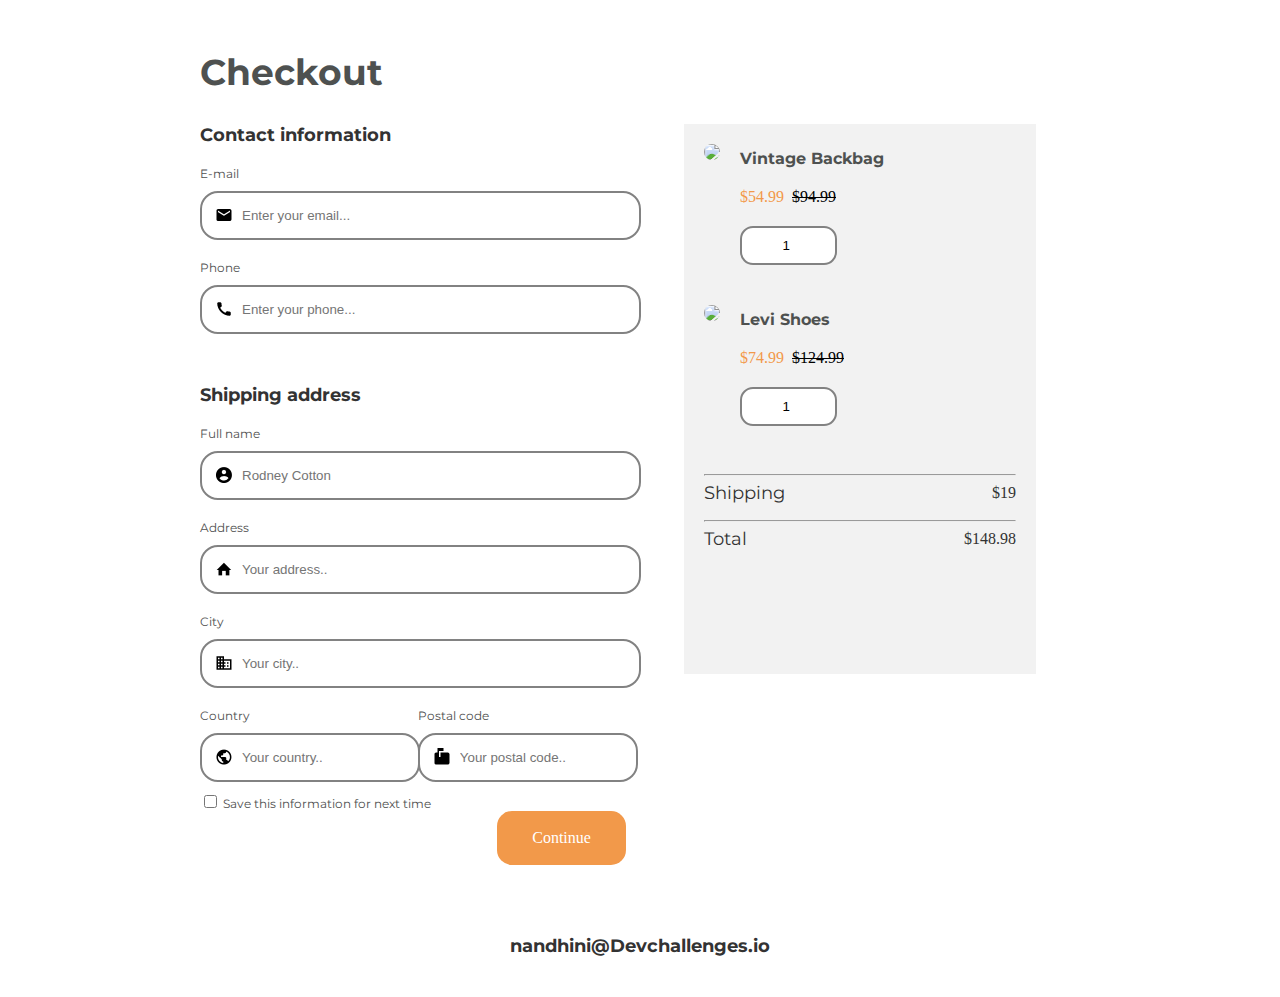
==== checkout-form/index.html @ 09ecbc02 "Added new checkout-form web page" ====
<!Doctype html>
<html>

<head>
    <title>
        Checkout
    </title>
    <meta name="viewport" content="width=device-width, initial-scale=1.0" />
    <link rel="shortcut icon" href="Assest/devchallenges.png" type="image/x-icon" />
    <link rel="stylesheet" href="style.css">
    <link href='https://fonts.googleapis.com/css?family=Montserrat' rel='stylesheet'>
    <link href="https://fonts.googleapis.com/css2?family=Playfair+Display:wght@500;600&display=swap" rel="stylesheet" />
</head>

<body>
    <div class="header">
        <h1>Checkout</h1>
    </div>
    <div class="ecommerce">
        <div class="shipping">
            <div class="information">
                <div class="details">
                    <h2>Contact information</h2>
                </div>
                <form method="GET">
                    <p>E-mail</p>
                    <div class="email">
                        <img src="Assest/email.png">
                        <input type="text" placeholder="Enter your email..." name="email" />
                    </div>
                </form>
                <form method="GET">
                    <p>Phone</p>
                    <div class="phone">
                        <img src="Assest/call.png">
                        <input class="textbox" type="text" placeholder="Enter your phone..." />
                    </div>
                </form>
            </div>

            <div class="shipping-address">
                <div class="details">
                    <h2>Shipping address</h2>
                </div>
                <form method="GET">
                    <p>Full name</p>
                    <div class="full-name">
                        <img src="Assest/baseline.png">
                        <input class="textbox" type="text" placeholder="Rodney Cotton" />
                    </div>
                </form>
                <form method="GET">
                    <div>
                        <p>Address</p>
                        <div class="address">
                            <img src="Assest/home.png">
                            <input class="textbox" type="text" placeholder="Your address.." />
                        </div>
                    </div>
                </form>
                <form method="GET">
                    <div>
                        <p>City</p>
                        <div class="city">
                            <img src="Assest/business.png">
                            <input class="textbox" type="text" placeholder="Your city.." />
                        </div>
                    </div>
                </form>
            </div>
            <div class="state">
                <div class="get">
                    <p>Country</p>
                    <div class="country">
                        <img src="Assest/public.png">
                        <input class="textbox" type="text" placeholder="Your country.." />
                    </div>
                </div>
                <div class="code">
                    <p>Postal code</p>
                    <div class="postal-code">
                        <img src="Assest/mailbox.png">
                        <input class="textbox" type="text" placeholder="Your postal code.." />
                    </div>
                </div>
            </div>
            <div class="save">
                <input type="checkbox"> Save this information for next time
            </div>
            <div class="continue">
                <a class="#" href="index.html"> Continue</a>
            </div>
        </div>
        <div class="products">
            <div class="vintage-backbag">
                <div>
                    <img src="assest/photo1.png">
                </div>
                <div class="name">
                    <h3>Vintage Backbag</h3>
                    <span>$54.99<s>$94.99</s></span>
                    <div class="number">
                        <input type="number" name="" id="" value="1" min="1">
                    </div>
                </div>
            </div>
            <div class="levi-shoes">
                <div>
                    <img src="assest/photo2.png">
                </div>
                <div class="name">
                    <h3>Levi Shoes</h3>
                    <span>$74.99<s>$124.99</s></span>
                    <div class="number">
                        <input type="number" name="" id="" value="1" min="1">
                    </div>
                </div>
            </div>
            <div class="value">
                <hr>
                <div class="shipping-value">
                    <p>Shipping</p>
                    <span>$19</span>

                </div>
                <hr>
                <div class="total-value">
                    <p>Total</p>
                    <span>$148.98</span>
                </div>
            </div>
        </div>
    </div>
    </div>
    <div class="footer">
        <h2>nandhini@Devchallenges.io</h2>
    </div>
</body>

</html>
---- checkout-form/style.css ----
body {
    margin: 20px 200px;
    max-width: 1200px;
    background-color: none;
}

.header h1 {
    margin: 0;
    padding: 30px 0;
}

h1,
h2 {
    padding: 20px 0;
    margin: 0;
}

.details h2 {
    padding: 0px 0 20px 0;
    margin: 0;
}

h1 {
    font-family: "montserrat";
    font-size: 36px;
    line-height: 44px;
    width: 600;
    color: #4E5150;
}

h3 {
    padding: 20px 0;
    margin: 0;
    font-family: "montserrat";
    font-size: 16px;
    line-height: 19px;
    width: 600;
    color: #4E5150;
}

.number {
    padding: 20px 0;
}

h2 {
    font-family: "montserrat";
    font-size: 18px;
    line-height: 22px;
    width: 600;
    color: #333333;
}

p {
    padding: 0;
    margin: 0;
    font-family: "montserrat";
    font-size: 12px;
    line-height: 15px;
    width: 600;
    color: #4F4F4F;
    padding-bottom: 10px;

}

.placeholder {
    font-family: "montserrat";
    font-size: 16px;
    line-height: 20px;
    width: 600;
    color: #828282;
}

.save {
    font-family: "montserrat";
    font-size: 12px;
    line-height: 15px;
    width: 600;
    color: #4F4F4F;
}

.state input,
.shipping-address input,
.information input {
    width: 95%;
    padding: 15px 15px 15px 40px;
    border: none;
    border: 2px solid #828282;
    border-radius: 18px;
}

span {
    color: #F2994A;

}

s {
    color: #000;
    padding-left: 8px;
}

.state {
    display: flex;
}

.get,
.code {
    width: 45%;
}

.email,
.phone,
.full-name,
.address,
.city,
.country,
.postal-code {
    position: relative;
    width: 83%;
}

form {
    padding-bottom: 20px;

}

.email img,
.phone img,
.full-name img,
.address img,
.city img,
.country img,
.postal-code img {
    position: absolute;
    padding-left: 15px;
    padding-top: 15px;
}

.shipping {
    width: 55%;
}

.ecommerce {
    display: flex;
}

.save {
    padding-top: 10px;
}

.vintage-backbag,
.levi-shoes {
    display: flex;

}

.shipping-value,
.total-value {
    display: flex;
    justify-content: space-between;
}

.information {
    padding-bottom: 30px;
}

.products {
    background-color: #F2F2F2;
    width: 40%;
    height: 550px;
}

.products img {
    padding: 20px 20px 20px 20px;
    border-radius: 30px;
}

.name {
    padding: 5px 0 0 0;
}

.value {
    padding: 20px;
}

.name input {
    width: 45%;
}

.products input {
    width: 30%;
    padding: 10px 10px 10px 20px;
    border: none;
    border: 2px solid #828282;
    border-radius: 13px;
    text-align: center;
}

.value p {
    font-family: "montserrat";
    font-size: 18px;
    line-height: 18px;
    width: 600;
    color: #333333;
    padding-bottom: 10px;
}

.continue {
    width: 88%;
}

a {
    background-color: #F2994A;
    padding: 18px 35px;
    border-color: #F2994A;
    border-radius: 15px;
    float: right;
    text-decoration: none;
    color: #FFFFFF;
}

.country,
.postal-code {
    width: 78%;
}

.value span {
    color: #333333;
}

.footer {
    font-family: "Montserrat", sans-serif;
    font-style: normal;
    font-weight: 600;
    font-size: 14px;
    line-height: 17px;
    color: #A9A9A9;
    padding-top: 50px;
    text-align: center;
}

@media only screen and (max-width: 1090px) {
    body {
        width: auto;
        margin: 0px 60px;
        background-color: none;
    }

    .shipping {
        width: 60%;
    }

    .email,
    .phone,
    .full-name,
    .address,
    .city,
    .country,
    .postal-code {
        width: 80%;
    }

    .get .country,
    .code .postal-code {
        width: 90%;
    }

    .state input {
        width: 76%;
    }

    .continue {
        width: 87%;
    }
}

@media only screen and (max-width: 769px) {
    body {
        width: auto;
        margin: 10px 30px;
    }

    .products {
        width: 60%;
    }

    form {
        padding-bottom: 10px;
    }

    .information {
        padding-bottom: 10px;
    }

    .email,
    .phone,
    .full-name,
    .address,
    .city,
    .country,
    .postal-code {
        width: 70%;
    }

    .get .country,
    .code .postal-code {
        width: 70%;
    }

    .save {
        padding-top: 20px;
    }

    .state input {
        width: 70%;
    }

    .continue {
        padding-top: 20px;
    }
}

@media only screen and (max-width: 376px) {
    body {
        width: auto;
        margin: 10px 15px;
    }

    .ecommerce {
        display: flex;
        flex-direction: column-reverse;
        padding-bottom: 20px;
    }

    .products {
        width: 100%;
    }

    .shipping {
        width: 100%;
        padding-top: 20px;

    }

    .get .country,
    .code .postal-code {
        width: 80%;
    }

    .email,
    .phone,
    .full-name,
    .address,
    .city,
    .country,
    .postal-code {
        width: 85%;
    }

    .state input {
        width: 78%;
    }

    .continue {
        padding-top: 20px;
        width: 100%;
    }

    .get,
    .code {
        width: 48%;
    }

}
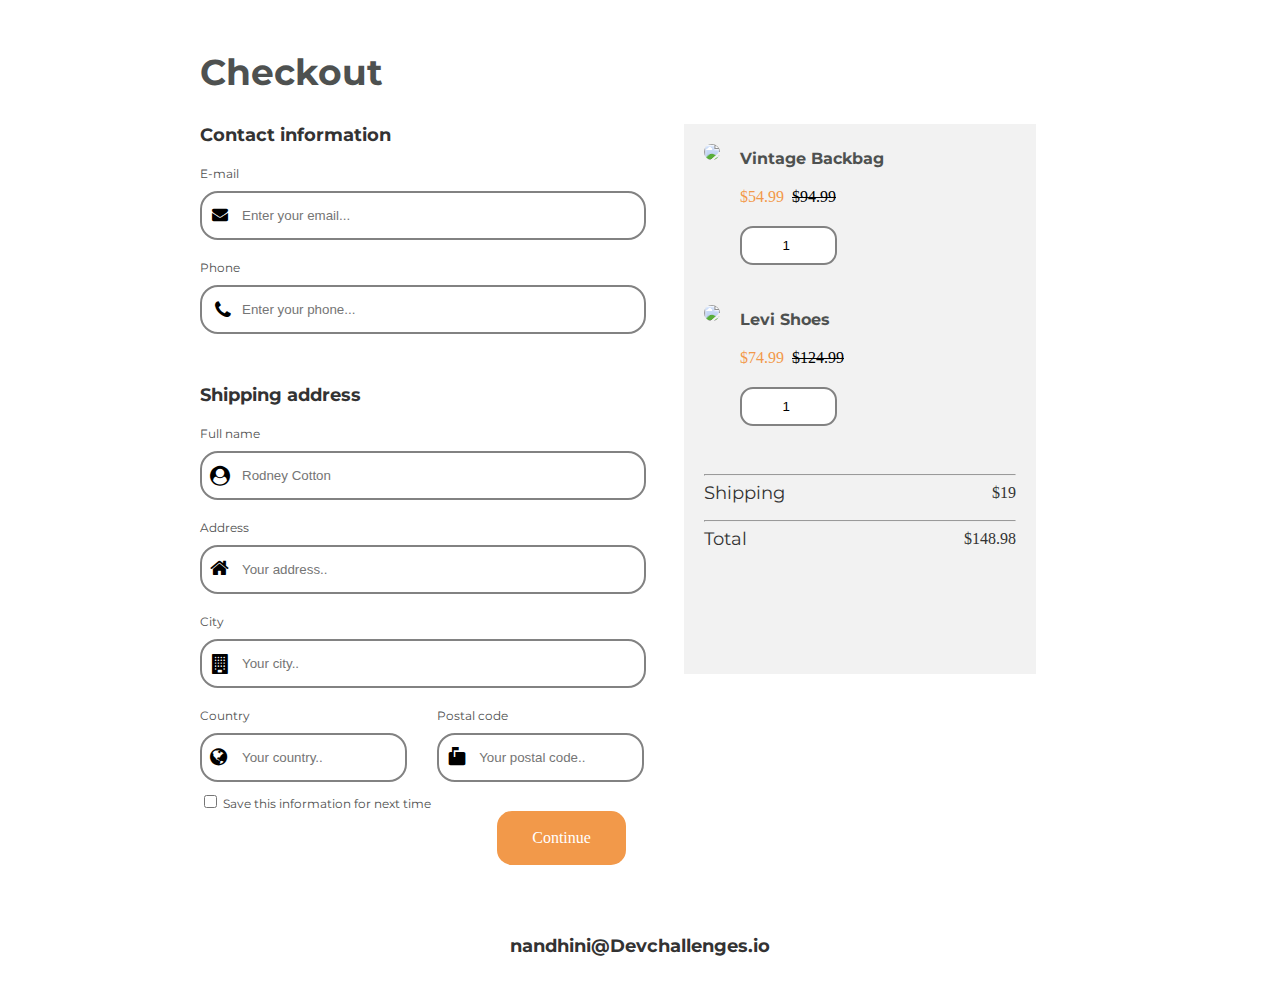
==== commit 03b1ae64: "Some changes made in style Css" ====
--- a/checkout-form/index.html
+++ b/checkout-form/index.html
@@ -8,6 +8,9 @@
     <meta name="viewport" content="width=device-width, initial-scale=1.0" />
     <link rel="shortcut icon" href="Assest/devchallenges.png" type="image/x-icon" />
     <link rel="stylesheet" href="style.css">
+    <link href="https://fonts.googleapis.com/icon?family=Material+Icons" rel="stylesheet">
+    <link rel="stylesheet" href="https://cdnjs.cloudflare.com/ajax/libs/font-awesome/4.7.0/css/font-awesome.min.css">
+    <link rel="stylesheet" href="https://cdnjs.cloudflare.com/ajax/libs/font-awesome/4.7.0/css/font-awesome.min.css">
     <link href='https://fonts.googleapis.com/css?family=Montserrat' rel='stylesheet'>
     <link href="https://fonts.googleapis.com/css2?family=Playfair+Display:wght@500;600&display=swap" rel="stylesheet" />
 </head>
@@ -23,16 +26,14 @@
                     <h2>Contact information</h2>
                 </div>
                 <form method="GET">
-                    <p>E-mail</p>
                     <div class="email">
-                        <img src="Assest/email.png">
+                        <p>E-mail</p>
+                        <i class="fa fa-envelope" aria-hidden="true"></i>
                         <input type="text" placeholder="Enter your email..." name="email" />
                     </div>
-                </form>
-                <form method="GET">
-                    <p>Phone</p>
                     <div class="phone">
-                        <img src="Assest/call.png">
+                        <p>Phone</p>
+                        <i class="fa fa-phone" aria-hidden="true"></i>
                         <input class="textbox" type="text" placeholder="Enter your phone..." />
                     </div>
                 </form>
@@ -43,43 +44,38 @@
                     <h2>Shipping address</h2>
                 </div>
                 <form method="GET">
-                    <p>Full name</p>
                     <div class="full-name">
-                        <img src="Assest/baseline.png">
+                        <p>Full name</p>
+                        <i class="fa fa-user-circle" aria-hidden="true"></i>
                         <input class="textbox" type="text" placeholder="Rodney Cotton" />
                     </div>
-                </form>
-                <form method="GET">
-                    <div>
+                    <div class="address">
                         <p>Address</p>
-                        <div class="address">
-                            <img src="Assest/home.png">
-                            <input class="textbox" type="text" placeholder="Your address.." />
-                        </div>
+                        <i class="fa fa-home" aria-hidden="true"></i>
+                        <input class="textbox" type="text" placeholder="Your address.." />
                     </div>
-                </form>
-                <form method="GET">
-                    <div>
+                    <div class="city">
                         <p>City</p>
-                        <div class="city">
-                            <img src="Assest/business.png">
-                            <input class="textbox" type="text" placeholder="Your city.." />
-                        </div>
+                        <i class="fa fa-building" aria-hidden="true"></i>
+                        <input class="textbox" type="text" placeholder="Your city.." />
                     </div>
                 </form>
             </div>
+
             <div class="state">
                 <div class="get">
                     <p>Country</p>
                     <div class="country">
-                        <img src="Assest/public.png">
+                        <i class="fa fa-globe" aria-hidden="true"></i>
                         <input class="textbox" type="text" placeholder="Your country.." />
                     </div>
                 </div>
                 <div class="code">
                     <p>Postal code</p>
                     <div class="postal-code">
-                        <img src="Assest/mailbox.png">
+                        <span class="material-icons" color="black">
+                            markunread_mailbox
+                        </span>
                         <input class="textbox" type="text" placeholder="Your postal code.." />
                     </div>
                 </div>
@@ -91,6 +87,7 @@
                 <a class="#" href="index.html"> Continue</a>
             </div>
         </div>
+
         <div class="products">
             <div class="vintage-backbag">
                 <div>
@@ -132,6 +129,7 @@
         </div>
     </div>
     </div>
+    </div>
     <div class="footer">
         <h2>nandhini@Devchallenges.io</h2>
     </div>
--- a/checkout-form/style.css
+++ b/checkout-form/style.css
@@ -70,6 +70,10 @@
     color: #828282;
 }
 
+.information {
+    width: 100%;
+}
+
 .save {
     font-family: "montserrat";
     font-size: 12px;
@@ -81,11 +85,12 @@
 .state input,
 .shipping-address input,
 .information input {
-    width: 95%;
+    width: 80%;
     padding: 15px 15px 15px 40px;
     border: none;
     border: 2px solid #828282;
     border-radius: 18px;
+    outline: 0;
 }
 
 span {
@@ -104,7 +109,7 @@
 
 .get,
 .code {
-    width: 45%;
+    width: 49%;
 }
 
 .email,
@@ -115,7 +120,11 @@
 .country,
 .postal-code {
     position: relative;
-    width: 83%;
+}
+
+.address,
+.city {
+    padding-top: 20px;
 }
 
 form {
@@ -123,16 +132,57 @@
 
 }
 
-.email img,
-.phone img,
-.full-name img,
-.address img,
-.city img,
-.country img,
-.postal-code img {
-    position: absolute;
-    padding-left: 15px;
-    padding-top: 15px;
+.phone {
+    padding-top: 20px;
+}
+
+i.fa.fa-envelope {
+    position: absolute;
+    top: 40px;
+    left: 12px;
+}
+
+i.fa.fa-phone {
+    position: absolute;
+    top: 60px;
+    left: 15px;
+    font-size: 20px;
+}
+
+i.fa.fa-user-circle {
+    position: absolute;
+    top: 40px;
+    left: 10px;
+    font-size: 20px;
+}
+
+i.fa.fa-home {
+    position: absolute;
+    top: 58px;
+    left: 10px;
+    font-size: 20px;
+}
+
+i.fa.fa-building {
+    position: absolute;
+    left: 12px;
+    top: 60px;
+    font-size: 20px;
+}
+
+i.fa.fa-globe {
+    position: absolute;
+    top: 14px;
+    left: 10px;
+    font-size: 20px;
+}
+
+span.material-icons {
+    left: 10px;
+    color: black;
+    position: absolute;
+    top: 14px;
+    font-size: 20px;
 }
 
 .shipping {
@@ -193,6 +243,7 @@
     border: 2px solid #828282;
     border-radius: 13px;
     text-align: center;
+    outline: 0;
 }
 
 .value p {
@@ -256,7 +307,12 @@
     .city,
     .country,
     .postal-code {
-        width: 80%;
+        width: 95%;
+    }
+
+    .get,
+    .code {
+        width: 45%;
     }
 
     .get .country,
@@ -298,7 +354,12 @@
     .city,
     .country,
     .postal-code {
-        width: 70%;
+        width: 90%;
+    }
+
+    .get,
+    .code {
+        width: 50%;
     }
 
     .get .country,
@@ -353,7 +414,7 @@
     .city,
     .country,
     .postal-code {
-        width: 85%;
+        width: 100%;
     }
 
     .state input {
@@ -367,7 +428,7 @@
 
     .get,
     .code {
-        width: 48%;
+        width: 50%;
     }
 
 }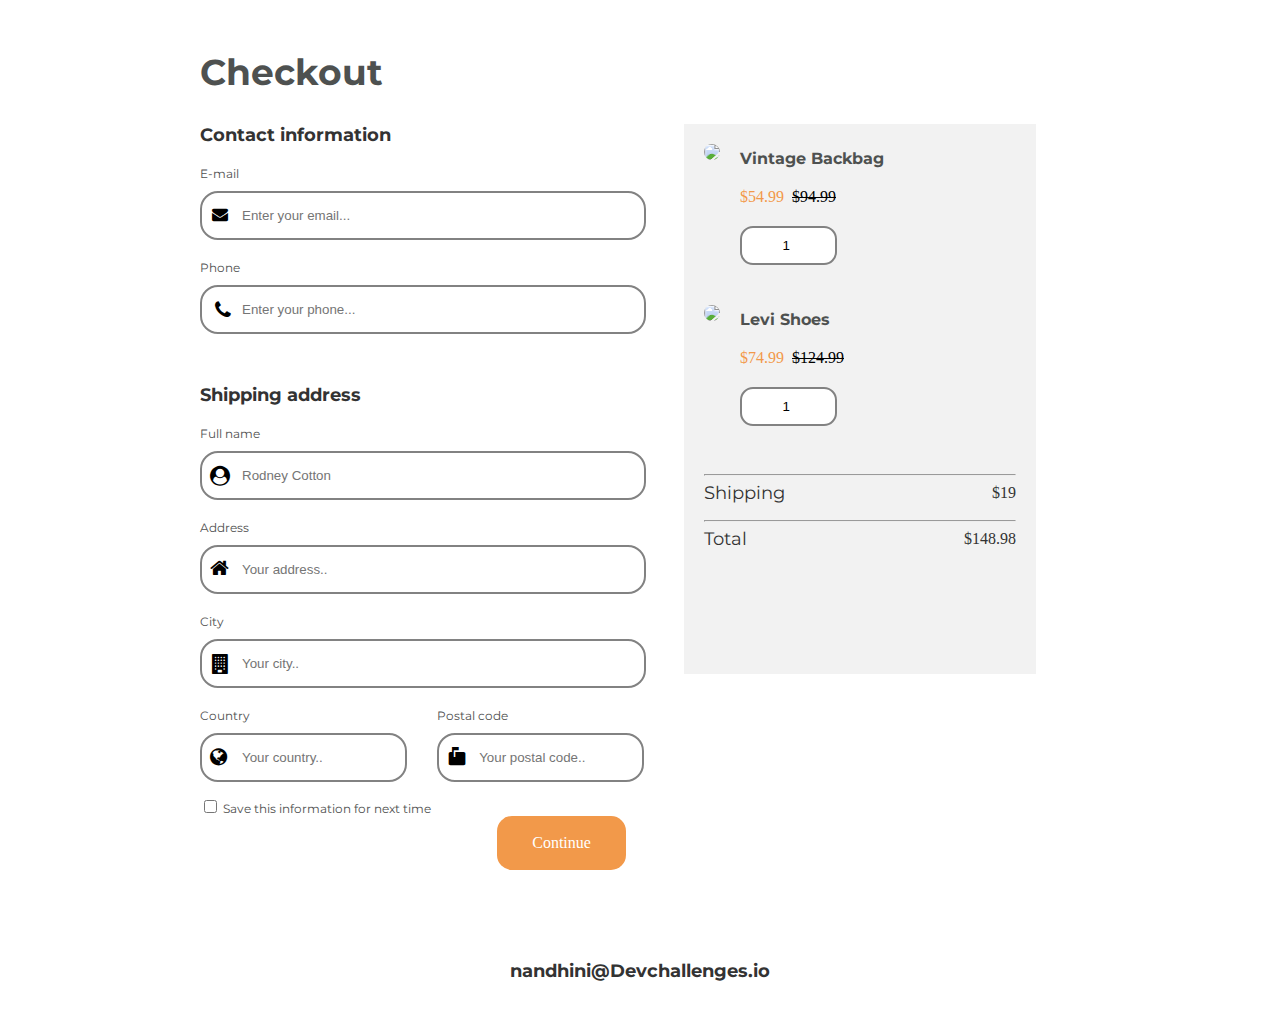
==== commit b0283291: "Some Changes made in index and Css" ====
--- a/checkout-form/index.html
+++ b/checkout-form/index.html
@@ -16,16 +16,16 @@
 </head>
 
 <body>
-    <div class="header">
+    <div class="heading">
         <h1>Checkout</h1>
     </div>
-    <div class="ecommerce">
-        <div class="shipping">
-            <div class="information">
-                <div class="details">
-                    <h2>Contact information</h2>
-                </div>
-                <form method="GET">
+    <form method="POST">
+        <div class="ecommerce">
+            <div class="shipping">
+                <div class="information">
+                    <div class="contact-details">
+                        <h2>Contact information</h2>
+                    </div>
                     <div class="email">
                         <p>E-mail</p>
                         <i class="fa fa-envelope" aria-hidden="true"></i>
@@ -36,14 +36,12 @@
                         <i class="fa fa-phone" aria-hidden="true"></i>
                         <input class="textbox" type="text" placeholder="Enter your phone..." />
                     </div>
-                </form>
-            </div>
+                </div>
+                <div class="shipping-address">
+                    <div class="shipping-details">
+                        <h2>Shipping address</h2>
+                    </div>
 
-            <div class="shipping-address">
-                <div class="details">
-                    <h2>Shipping address</h2>
-                </div>
-                <form method="GET">
                     <div class="full-name">
                         <p>Full name</p>
                         <i class="fa fa-user-circle" aria-hidden="true"></i>
@@ -59,75 +57,77 @@
                         <i class="fa fa-building" aria-hidden="true"></i>
                         <input class="textbox" type="text" placeholder="Your city.." />
                     </div>
-                </form>
+                    <div class="state">
+                        <div class="get">
+                            <p>Country</p>
+                            <div class="country">
+                                <i class="fa fa-globe" aria-hidden="true"></i>
+                                <input class="textbox" type="text" placeholder="Your country.." />
+                            </div>
+                        </div>
+                        <div class="code">
+                            <p>Postal code</p>
+                            <div class="postal-code">
+                                <span class="material-icons" color="black">
+                                    markunread_mailbox
+                                </span>
+                                <input class="textbox" type="text" placeholder="Your postal code.." />
+                            </div>
+                        </div>
+                    </div>
+                    <div class="save">
+                        <input type="checkbox"> Save this information for next time
+                    </div>
+                    <div class="continue">
+                        <a class="#" href="index.html"> Continue</a>
+                    </div>
+                </div>
+
+
             </div>
 
-            <div class="state">
-                <div class="get">
-                    <p>Country</p>
-                    <div class="country">
-                        <i class="fa fa-globe" aria-hidden="true"></i>
-                        <input class="textbox" type="text" placeholder="Your country.." />
+            <div class="products">
+                <div class="vintage-backbag">
+                    <div>
+                        <img src="assest/photo1.png">
+                    </div>
+                    <div class="name">
+                        <h3>Vintage Backbag</h3>
+                        <span>$54.99<s>$94.99</s></span>
+                        <div class="number">
+                            <input type="number" value="1" min="1">
+                        </div>
                     </div>
                 </div>
-                <div class="code">
-                    <p>Postal code</p>
-                    <div class="postal-code">
-                        <span class="material-icons" color="black">
-                            markunread_mailbox
-                        </span>
-                        <input class="textbox" type="text" placeholder="Your postal code.." />
+                <div class="levi-shoes">
+                    <div>
+                        <img src="assest/photo2.png">
+                    </div>
+                    <div class="name">
+                        <h3>Levi Shoes</h3>
+                        <span>$74.99<s>$124.99</s></span>
+                        <div class="number">
+                            <input type="number" value="1" min="1">
+                        </div>
+                    </div>
+                </div>
+                <div class="value">
+                    <hr>
+                    <div class="shipping-value">
+                        <p>Shipping</p>
+                        <span>$19</span>
+
+                    </div>
+                    <hr>
+                    <div class="total-value">
+                        <p>Total</p>
+                        <span>$148.98</span>
                     </div>
                 </div>
             </div>
-            <div class="save">
-                <input type="checkbox"> Save this information for next time
-            </div>
-            <div class="continue">
-                <a class="#" href="index.html"> Continue</a>
-            </div>
+
         </div>
-
-        <div class="products">
-            <div class="vintage-backbag">
-                <div>
-                    <img src="assest/photo1.png">
-                </div>
-                <div class="name">
-                    <h3>Vintage Backbag</h3>
-                    <span>$54.99<s>$94.99</s></span>
-                    <div class="number">
-                        <input type="number" name="" id="" value="1" min="1">
-                    </div>
-                </div>
-            </div>
-            <div class="levi-shoes">
-                <div>
-                    <img src="assest/photo2.png">
-                </div>
-                <div class="name">
-                    <h3>Levi Shoes</h3>
-                    <span>$74.99<s>$124.99</s></span>
-                    <div class="number">
-                        <input type="number" name="" id="" value="1" min="1">
-                    </div>
-                </div>
-            </div>
-            <div class="value">
-                <hr>
-                <div class="shipping-value">
-                    <p>Shipping</p>
-                    <span>$19</span>
-
-                </div>
-                <hr>
-                <div class="total-value">
-                    <p>Total</p>
-                    <span>$148.98</span>
-                </div>
-            </div>
-        </div>
-    </div>
+    </form>
     </div>
     </div>
     <div class="footer">
--- a/checkout-form/style.css
+++ b/checkout-form/style.css
@@ -4,7 +4,7 @@
     background-color: none;
 }
 
-.header h1 {
+.heading h1 {
     margin: 0;
     padding: 30px 0;
 }
@@ -15,7 +15,7 @@
     margin: 0;
 }
 
-.details h2 {
+.contact-details h2 {
     padding: 0px 0 20px 0;
     margin: 0;
 }
@@ -24,7 +24,6 @@
     font-family: "montserrat";
     font-size: 36px;
     line-height: 44px;
-    width: 600;
     color: #4E5150;
 }
 
@@ -56,7 +55,6 @@
     font-family: "montserrat";
     font-size: 12px;
     line-height: 15px;
-    width: 600;
     color: #4F4F4F;
     padding-bottom: 10px;
 
@@ -82,7 +80,7 @@
     color: #4F4F4F;
 }
 
-.state input,
+
 .shipping-address input,
 .information input {
     width: 80%;
@@ -93,6 +91,10 @@
     outline: 0;
 }
 
+.save input {
+    width: auto;
+}
+
 span {
     color: #F2994A;
 
@@ -104,6 +106,7 @@
 }
 
 .state {
+    padding-top: 20px;
     display: flex;
 }
 
@@ -194,7 +197,7 @@
 }
 
 .save {
-    padding-top: 10px;
+    padding-top: 15px;
 }
 
 .vintage-backbag,
@@ -216,7 +219,7 @@
 .products {
     background-color: #F2F2F2;
     width: 40%;
-    height: 550px;
+    max-height: 550px;
 }
 
 .products img {
@@ -325,7 +328,7 @@
     }
 
     .continue {
-        width: 87%;
+        width: 86%;
     }
 }
 
